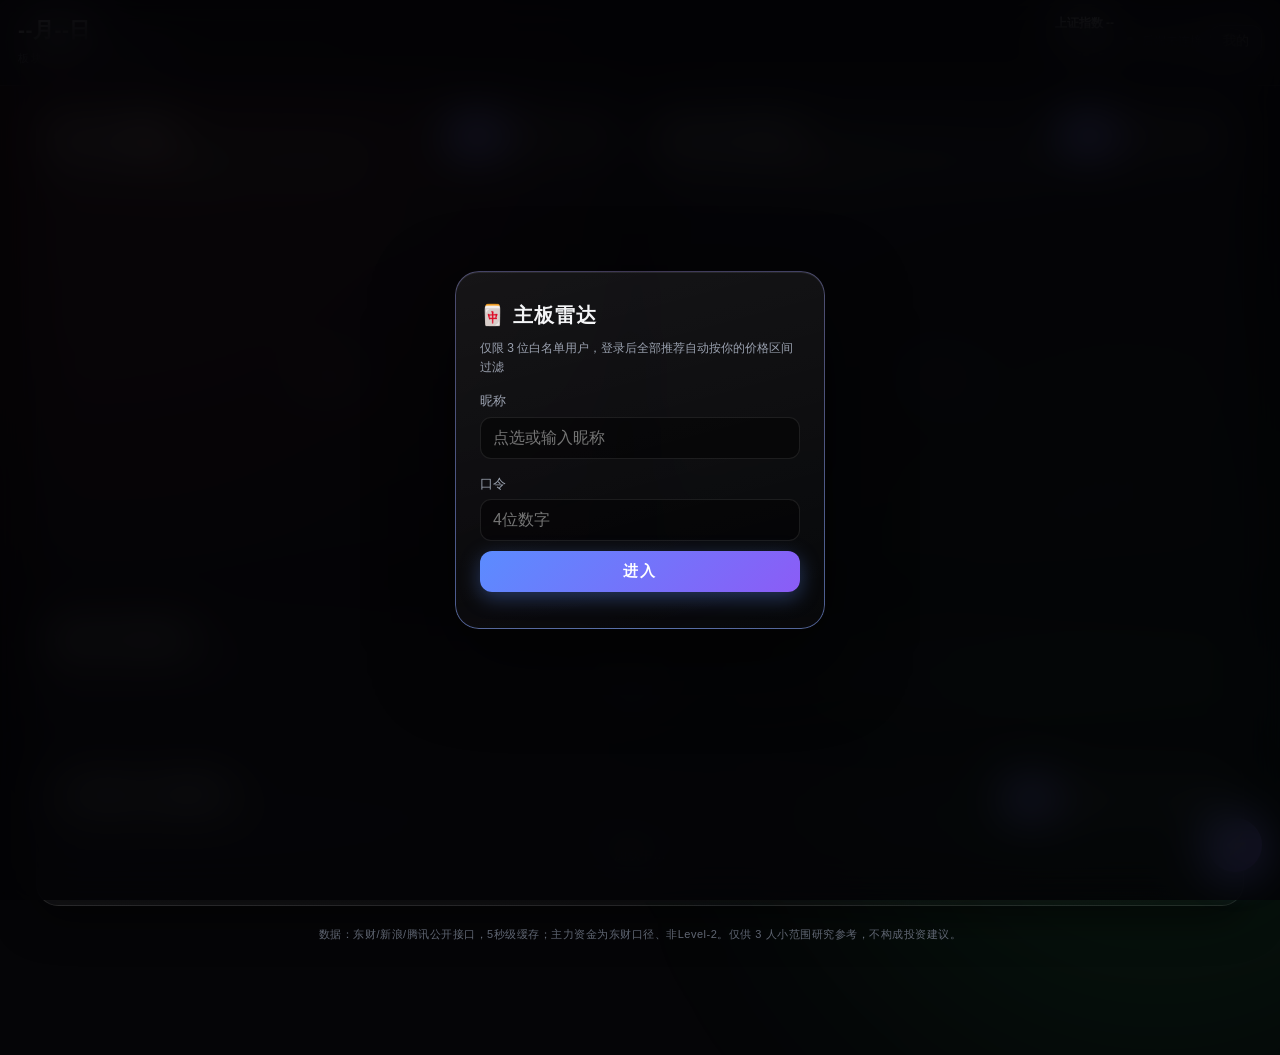
==== webapp/static/index.html @ 96ab3dde "mainboard radar webapp" ====
<!DOCTYPE html>
<html lang="zh-CN">
<head>
<meta charset="UTF-8">
<meta name="viewport" content="width=device-width, initial-scale=1, viewport-fit=cover">
<title>主板雷达 · 概念与资金气泡</title>
<link rel="stylesheet" href="style.css">
</head>
<body>
<!-- 登录门 -->
<div id="login" class="login hidden">
  <div class="login-card">
    <h3>🀄 主板雷达</h3>
    <p class="note">仅限 3 位白名单用户，登录后全部推荐自动按你的价格区间过滤</p>
    <label>昵称 <input id="lgName" list="nameList" placeholder="点选或输入昵称"></label>
    <datalist id="nameList"><option>涛哥</option><option>牛哥</option><option>医佬</option></datalist>
    <label>口令 <input id="lgPin" type="password" inputmode="numeric" maxlength="6" placeholder="4位数字"></label>
    <button id="lgGo" class="primary">进入</button>
    <div id="lgMsg" class="note"></div>
  </div>
</div>

<header>
  <div class="hd-row">
    <div class="hd-date"><b id="hdDate">--月--日</b><span>板块资金气泡 · 主板雷达</span></div>
    <div class="hd-idx"><span id="hdIdx">上证指数 --</span><span class="bigtime" id="hdTime">--:--</span></div>
    <div class="hd-right">
      <span id="statusDot" class="dot"></span><span id="statusTxt">初始化</span>
      <button id="btnMe" class="ghost-btn">我的</button>
    </div>
  </div>
  <div id="ticker" class="ticker"></div>
  <div id="alertBar" class="alert-bar hidden"></div>
</header>

<main>
  <div id="intro" class="card hidden"><b>三步开始：</b>① 在泡泡图点一个感兴趣的方向 → ② 切「超短/短线/中线/长线」看符合你价位的票 → ③ 点 ★ 收藏、点 🔔 设到价提醒；ETF 单独在下方策略池看。</div>
  <section class="charts" id="chartsWrap">
    <div class="chart-card">
      <div class="chart-head">
        <h3>概念 / 行业涨跌幅</h3>
        <div class="chips" id="typeChips1"></div>
      </div>
      <div class="sub">泡泡大小=涨跌幅度 · <span class="lg-red">■</span>上涨 <span class="lg-green">■</span>下跌 · 点击看该方向能买的票</div>
      <canvas id="cvPct"></canvas>
    </div>
    <div class="chart-card">
      <div class="chart-head">
        <h3>概念 / 行业主力资金</h3>
        <div class="chips" id="typeChips2"></div>
      </div>
      <div class="sub">泡泡大小=净流入/流出额 · <span class="lg-red">■</span>净流入 <span class="lg-green">■</span>净流出（东财主力口径，L2未接入）</div>
      <canvas id="cvFlow"></canvas>
    </div>
  </section>

  <section class="card" id="newsCard">
    <div class="chart-head"><h3>消息面 · 财联社电报</h3><span class="meta" id="newsMeta"></span></div>
    <div id="newsList" class="news-list"><div class="empty">加载中…</div></div>
  </section>

  <section class="card" id="etfCard">
    <div class="chart-head">
      <h3>ETF 策略池（无板块限制）</h3>
      <div class="tabs" id="etfTabs">
        <button data-g="cs" class="on">超短</button><button data-g="short">短线</button>
        <button data-g="mid">中线</button><button data-g="long">长线</button>
      </div>
    </div>
    <div id="etfList" class="stock-list"><div class="empty">加载中…</div></div>
  </section>

  <p class="foot">数据：东财/新浪/腾讯公开接口，5秒级缓存；主力资金为东财口径、非Level-2。仅供 3 人小范围研究参考，不构成投资建议。</p>
</main>

<!-- 概念详情抽屉 -->
<div id="drawer" class="drawer hidden">
  <div class="dw-head">
    <button id="dwClose" class="ghost-btn">← 返回</button>
    <h3 id="dwTitle">板块</h3>
    <span id="dwMeta" class="meta"></span>
  </div>
  <div class="tabs" id="stratTabs">
    <button data-s="cs" class="on">超短</button><button data-s="short">短线</button>
    <button data-s="mid">中线</button><button data-s="long">长线</button>
  </div>
  <div id="dwNote" class="note"></div>
  <div id="dwList" class="stock-list"></div>
</div>

<!-- 我的 抽屉 -->
<div id="me" class="drawer hidden">
  <div class="dw-head">
    <button id="meClose" class="ghost-btn">← 返回</button>
    <h3>我的设定</h3>
  </div>
  <div class="card">
    <label>昵称 <input id="pfName" placeholder="如 老板"></label>
    <label>口令(4位) <input id="pfPin" maxlength="6" placeholder="首次输入即注册"></label>
    <label>可买价格区间（元）
      <div class="range-row">
        <input id="pfMin" type="number" step="0.1" min="0"> ~
        <input id="pfMax" type="number" step="0.1" min="0"> <span class="meta">如 0 ~ 20</span>
      </div>
    </label>
    <button id="pfSave" class="primary">保存设定</button>
    <button id="pfLogout" class="ghost-btn" style="width:100%;margin-top:8px">退出登录 / 切换账号</button>
    <div id="pfMsg" class="note"></div>
  </div>
  <div class="card">
    <h4>自选股</h4>
    <div id="meWatch" class="stock-list"></div>
  </div>
  <div class="card">
    <h4>价格提醒（盘中自动检测）</h4>
    <div id="meAlerts" class="note"></div>
    <div class="range-row">
      <input id="alCode" placeholder="代码如 603123">
      <input id="alPrice" type="number" step="0.01" placeholder="目标价">
      <select id="alDir"><option value="above">≥ 触发</option><option value="below">≤ 触发</option></select>
      <button id="alAdd" class="ghost-btn">加提醒</button>
    </div>
  </div>
</div>

<!-- 悬浮快捷入口 -->
<button id="fab" title="快捷入口">⚡</button>
<div id="fabPanel" class="fab-panel hidden">
  <div class="fab-row"><b id="fabIdx">…</b></div>
  <button onclick="jump('#chartsWrap')">📊 泡泡图</button>
  <button onclick="jump('#etfCard')">🧺 ETF池</button>
  <button onclick="openMe()">⚙️ 我的设定</button>
  <button onclick="top.location.reload()">🔄 立即刷新</button>
</div>

<div id="toast" class="toast hidden"></div>
<script src="app.js"></script>
</body>
</html>
---- webapp/static/style.css ----
:root{
  --bg:#050507;
  --glass:rgba(255,255,255,.045);
  --glass2:rgba(255,255,255,.08);
  --line:rgba(255,255,255,.09);
  --tx:#f4f5f7; --sub:#9aa1af;
  --red:#ff3b30; --green:#22e06c;
  --acc1:#5b8cff; --acc2:#8b5cf6;
  --grad:linear-gradient(135deg,#5b8cff,#8b5cf6);
  --shadow:0 12px 40px rgba(0,0,0,.5);
  --r:22px;
}
*{box-sizing:border-box;margin:0;padding:0}
.hidden{display:none!important}
html{scroll-behavior:smooth}
body{
  background:var(--bg);color:var(--tx);
  font:14px/1.55 -apple-system,BlinkMacSystemFont,"SF Pro Display","PingFang SC","Microsoft YaHei",sans-serif;
  padding-bottom:90px;overflow-x:hidden;
  -webkit-font-smoothing:antialiased;
}
/* 极光底光：电影感暗背景 */
body::before,body::after{
  content:"";position:fixed;z-index:-1;border-radius:50%;filter:blur(120px);pointer-events:none;
}
body::before{width:60vw;height:60vw;left:-20vw;top:-25vh;background:rgba(255,59,48,.07)}
body::after{width:55vw;height:55vw;right:-18vw;bottom:-20vh;background:rgba(34,224,108,.06)}
@media(max-width:860px){body::before{width:120vw;height:120vw;left:-40vw}body::after{width:110vw;height:110vw}}

::selection{background:rgba(91,140,255,.35)}
::-webkit-scrollbar{width:8px;height:8px}
::-webkit-scrollbar-thumb{background:rgba(255,255,255,.12);border-radius:99px}
::-webkit-scrollbar-track{background:transparent}

/* ---------- 头部：玻璃悬浮 ---------- */
header{
  position:sticky;top:0;z-index:20;
  background:rgba(6,6,10,.72);backdrop-filter:blur(18px);-webkit-backdrop-filter:blur(18px);
  border-bottom:1px solid var(--line);padding:12px 18px 10px;
}
.hd-row{display:flex;align-items:center;gap:12px;flex-wrap:wrap}
.hd-date b{display:block;font-size:21px;font-weight:800;letter-spacing:.5px;
  background:linear-gradient(120deg,#fff,#a8b3c6);-webkit-background-clip:text;background-clip:text;color:transparent}
.hd-date span{font-size:11px;color:var(--sub);letter-spacing:2px}
.hd-idx{text-align:right;margin-left:auto}
.hd-idx span{font-size:12px;font-weight:600;font-variant-numeric:tabular-nums}
.hd-idx .bigtime{display:block;font-size:24px;font-weight:800;font-variant-numeric:tabular-nums;
  background:linear-gradient(120deg,#fff,#98a4ba);-webkit-background-clip:text;background-clip:text;color:transparent}
.ticker{color:var(--sub);font-size:12px;margin-top:4px;white-space:nowrap;overflow:hidden;text-overflow:ellipsis;font-variant-numeric:tabular-nums}
.hd-right{display:flex;align-items:center;gap:8px;font-size:12px;color:var(--sub)}
.dot{width:8px;height:8px;border-radius:50%;background:#666;display:inline-block}
.dot.live{background:var(--green);box-shadow:0 0 10px var(--green);animation:pulse 2s infinite}
@keyframes pulse{50%{opacity:.5}}
.alert-bar{margin-top:8px;background:rgba(255,196,66,.08);border:1px solid rgba(255,196,66,.35);color:#ffd479;border-radius:12px;padding:7px 12px;font-size:12.5px;backdrop-filter:blur(8px)}

main{padding:16px;max-width:1240px;margin:0 auto}
@keyframes fadeUp{from{opacity:0;transform:translateY(10px)}to{opacity:1;transform:none}}

/* ---------- 玻璃卡片 ---------- */
.card,.chart-card{
  background:linear-gradient(165deg,rgba(255,255,255,.055),rgba(255,255,255,.018));
  border:1px solid var(--line);border-radius:var(--r);
  backdrop-filter:blur(16px);-webkit-backdrop-filter:blur(16px);
  box-shadow:var(--shadow),inset 0 1px 0 rgba(255,255,255,.06);
  padding:16px;margin-top:14px;
  animation:fadeUp .5s ease both;
}
.charts{display:grid;grid-template-columns:1fr 1fr;gap:14px;margin-top:2px}
.charts .chart-card{margin-top:0}
@media(max-width:860px){.charts{grid-template-columns:1fr}}
.chart-head{display:flex;justify-content:space-between;align-items:center;gap:8px;flex-wrap:wrap}
.chart-head h3{font-size:15px;font-weight:700;letter-spacing:.3px}
.sub{color:var(--sub);font-size:11.5px;margin:5px 0 8px}
.lg-red,.lg-green{display:inline-block;width:8px;height:8px;border-radius:50%;vertical-align:middle}
.lg-red{background:var(--red);box-shadow:0 0 8px var(--red)}
.lg-green{background:var(--green);box-shadow:0 0 8px var(--green)}
canvas{width:100%;height:400px;display:block;border-radius:16px;background:transparent;touch-action:pan-y}
@media(max-width:860px){canvas{height:340px}}

/* ---------- 胶囊筛选 / 标签 ---------- */
.chips{display:flex;gap:6px}
.chips button,.tabs button{
  background:rgba(255,255,255,.05);color:var(--sub);border:1px solid var(--line);
  border-radius:999px;padding:4px 12px;font-size:12px;cursor:pointer;
  transition:.2s;font-weight:600;letter-spacing:.5px;
}
.chips button:hover,.tabs button:hover{color:var(--tx);border-color:rgba(255,255,255,.25)}
.chips button.on,.tabs button.on{
  color:#fff;background:var(--grad);border-color:transparent;
  box-shadow:0 4px 16px rgba(91,140,255,.35);
}

/* ---------- 股票/ETF 卡片 ---------- */
.stock-list{display:grid;gap:10px;margin-top:10px}
.stock-item{
  background:linear-gradient(165deg,rgba(255,255,255,.05),rgba(255,255,255,.02));
  border:1px solid var(--line);border-radius:16px;padding:12px 14px;
  transition:transform .2s,border-color .2s,box-shadow .2s;
}
.news-list{display:grid;gap:6px;margin-top:10px;max-height:420px;overflow-y:auto}
.news-item{display:flex;align-items:baseline;gap:8px;padding:7px 10px;border-radius:10px;background:rgba(255,255,255,.03);border:1px solid var(--line);font-size:12.5px}
.tag{flex:0 0 auto;font-size:10.5px;font-weight:700;padding:1px 7px;border-radius:6px}
.tag.good{background:rgba(255,59,48,.15);color:#ff8a80;border:1px solid rgba(255,59,48,.35)}
.tag.bad{background:rgba(34,224,108,.12);color:#5fe8a8;border:1px solid rgba(34,224,108,.3)}
.tag.mid{background:rgba(255,255,255,.06);color:var(--sub)}
.news-title{flex:1;color:#dfe3ea}
.news-time{flex:0 0 auto;color:#6b7280;font-size:11px;font-variant-numeric:tabular-nums}
.stock-item:hover{transform:translateY(-2px);border-color:rgba(255,255,255,.2);box-shadow:0 10px 30px rgba(0,0,0,.4)}
.st-top{display:flex;align-items:center;gap:8px}
.st-name{font-weight:700;font-size:14.5px}
.st-code{color:var(--sub);font-size:11px;font-variant-numeric:tabular-nums}
.st-price{margin-left:auto;font-weight:800;font-size:15px;font-variant-numeric:tabular-nums}
.pct{font-weight:700;font-size:12px;padding:2px 8px;border-radius:8px;font-variant-numeric:tabular-nums}
.pct.up{background:rgba(255,59,48,.14);color:#ff8a80;border:1px solid rgba(255,59,48,.35);box-shadow:0 0 12px rgba(255,59,48,.15)}
.pct.down{background:rgba(34,224,108,.12);color:#5fe8a8;border:1px solid rgba(34,224,108,.3);box-shadow:0 0 12px rgba(34,224,108,.12)}
.st-mid{display:flex;gap:12px;color:var(--sub);font-size:11.5px;margin-top:4px;flex-wrap:wrap;font-variant-numeric:tabular-nums}
.st-why{margin-top:7px;font-size:12.5px;color:#d5dae3}
.st-rf{margin-top:5px;font-size:11.5px;color:var(--sub)}
.st-rf a{color:var(--acc1);text-decoration:none;font-weight:600}
.score{font-size:11px;font-weight:700;color:#fff;background:var(--grad);border:none;border-radius:8px;padding:2px 8px;box-shadow:0 3px 12px rgba(91,140,255,.3);white-space:nowrap}
.star{cursor:pointer;border:none;background:none;font-size:17px;filter:grayscale(1);opacity:.45;transition:.2s}
.star:hover{opacity:.9;transform:scale(1.15)}
.star.on{filter:none;opacity:1;filter:drop-shadow(0 0 6px rgba(255,196,66,.8))}

/* ---------- 按钮 / 表单 ---------- */
.primary{
  width:100%;background:var(--grad);border:none;color:#fff;border-radius:12px;
  padding:11px;font-size:14.5px;font-weight:700;cursor:pointer;margin-top:10px;letter-spacing:2px;
  box-shadow:0 6px 20px rgba(91,140,255,.35);transition:.2s;
}
.primary:hover{transform:translateY(-1px);box-shadow:0 8px 26px rgba(139,92,246,.45)}
.ghost-btn{background:rgba(255,255,255,.05);color:var(--tx);border:1px solid var(--line);border-radius:10px;padding:6px 12px;cursor:pointer;font-size:13px;white-space:nowrap;transition:.2s;backdrop-filter:blur(8px)}
.ghost-btn:hover{border-color:rgba(255,255,255,.3);background:rgba(255,255,255,.09)}
.card h4{font-size:13.5px;margin-bottom:6px}
.card label{display:block;font-size:12.5px;color:var(--sub);margin-top:12px;letter-spacing:.5px}
.card input,.card select{
  background:rgba(0,0,0,.45);border:1px solid var(--line);color:var(--tx);
  border-radius:11px;padding:9px 11px;font-size:16px;width:100%;min-width:0;margin-top:5px;transition:.2s;
}
.card input:focus,.card select:focus{outline:none;border-color:var(--acc1);box-shadow:0 0 0 3px rgba(91,140,255,.18)}
.card select option{background:#101014;color:var(--tx)}
.range-row{display:flex;gap:8px;align-items:center;flex-wrap:wrap}
.range-row input,.range-row select{width:100%;min-width:0;flex:1 1 96px}
.range-row .meta{white-space:nowrap;flex:0 0 auto}
.note{font-size:12px;color:var(--sub);margin-top:8px}
.empty{color:var(--sub);text-align:center;padding:24px;font-size:13px}

/* ---------- 抽屉 ---------- */
.drawer{
  position:fixed;inset:0;z-index:30;overflow-y:auto;overflow-x:hidden;
  background:rgba(5,5,7,.88);backdrop-filter:blur(22px);-webkit-backdrop-filter:blur(22px);
  padding:16px;max-width:920px;margin:0 auto;animation:fadeUp .3s ease;
}
.dw-head{display:flex;align-items:center;gap:10px;position:sticky;top:0;background:rgba(5,5,7,.85);backdrop-filter:blur(10px);padding:6px 0 12px;z-index:2}
.dw-head h3{flex:1;font-size:17px}
.meta{color:var(--sub);font-size:12px}
.tabs{display:flex;gap:6px;flex-wrap:wrap;margin-top:8px}

.foot{color:#6b7280;font-size:11px;margin:20px 0 6px;text-align:center;letter-spacing:.5px}

/* ---------- 悬浮球 ---------- */
#fab{
  position:fixed;right:18px;bottom:28px;z-index:25;width:54px;height:54px;border-radius:50%;border:none;
  background:var(--grad);color:#fff;font-size:22px;cursor:pointer;
  box-shadow:0 8px 28px rgba(91,140,255,.5),inset 0 1px 0 rgba(255,255,255,.3);
  transition:.25s;
}
#fab:hover{transform:scale(1.08) rotate(8deg)}
.fab-panel{
  position:fixed;right:18px;bottom:94px;z-index:25;width:230px;padding:12px;
  background:rgba(12,12,18,.85);backdrop-filter:blur(18px);-webkit-backdrop-filter:blur(18px);
  border:1px solid var(--line);border-radius:18px;box-shadow:var(--shadow);
  display:grid;gap:8px;animation:fadeUp .25s ease;
}
.fab-panel button{background:rgba(255,255,255,.05);border:1px solid var(--line);color:var(--tx);border-radius:11px;padding:9px 12px;cursor:pointer;text-align:left;font-size:13.5px;transition:.15s}
.fab-panel button:hover{background:rgba(255,255,255,.1)}
.fab-row{color:var(--sub);font-size:12px;font-variant-numeric:tabular-nums}

.toast{position:fixed;left:50%;transform:translateX(-50%);bottom:110px;z-index:40;background:rgba(20,20,26,.92);backdrop-filter:blur(10px);color:#fff;padding:10px 16px;border-radius:12px;font-size:13px;border:1px solid var(--line);box-shadow:var(--shadow)}

/* ---------- 登录门 ---------- */
.login{position:fixed;inset:0;z-index:60;background:rgba(3,3,6,.82);backdrop-filter:blur(24px);display:flex;align-items:center;justify-content:center;padding:20px}
.login-card{
  position:relative;background:linear-gradient(165deg,rgba(255,255,255,.07),rgba(255,255,255,.02));
  border:1px solid rgba(255,255,255,.12);border-radius:24px;padding:28px 24px;width:100%;max-width:370px;
  box-shadow:0 30px 80px rgba(0,0,0,.6),inset 0 1px 0 rgba(255,255,255,.08);
  animation:fadeUp .4s ease;
}
.login-card::before{
  content:"";position:absolute;inset:-1px;border-radius:24px;padding:1px;z-index:-1;
  background:conic-gradient(from 180deg,rgba(91,140,255,.6),rgba(139,92,246,.2),rgba(91,140,255,.6));
  -webkit-mask:linear-gradient(#000 0 0) content-box,linear-gradient(#000 0 0);
  -webkit-mask-composite:xor;mask-composite:exclude;
}
.login-card h3{font-size:20px;letter-spacing:1px}
.login-card label{display:block;font-size:12.5px;color:var(--sub);margin-top:16px}
.login-card input{background:rgba(0,0,0,.45);border:1px solid var(--line);color:var(--tx);border-radius:11px;padding:11px 12px;font-size:16px;width:100%;min-width:0;margin-top:5px}
.login-card input:focus{outline:none;border-color:var(--acc1);box-shadow:0 0 0 3px rgba(91,140,255,.18)}
#intro{font-size:12.5px;color:var(--sub);border-color:rgba(91,140,255,.3);background:linear-gradient(165deg,rgba(91,140,255,.08),rgba(139,92,246,.03))}
#intro b{color:var(--tx)}
@media (prefers-reduced-motion:reduce){*{animation:none!important;transition:none!important}}
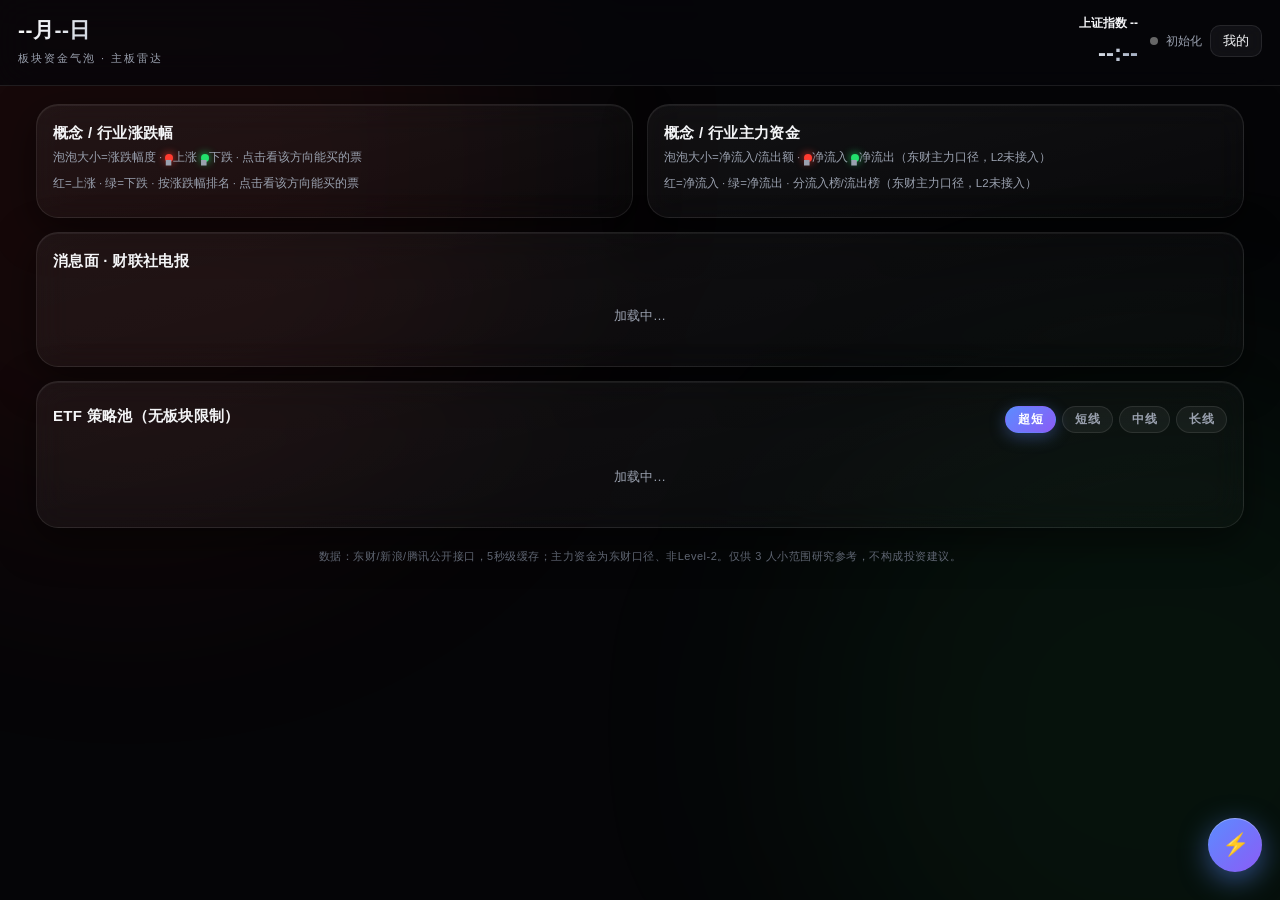
==== commit 3541d952: "update webapp/static/index.html" ====
--- a/webapp/static/index.html
+++ b/webapp/static/index.html
@@ -42,7 +42,8 @@
         <div class="chips" id="typeChips1"></div>
       </div>
       <div class="sub">泡泡大小=涨跌幅度 · <span class="lg-red">■</span>上涨 <span class="lg-green">■</span>下跌 · 点击看该方向能买的票</div>
-      <canvas id="cvPct"></canvas>
+      <div class="sub">红=上涨 · 绿=下跌 · 按涨跌幅排名 · 点击看该方向能买的票</div>
+      <div id="barPct" class="barlist"></div>
     </div>
     <div class="chart-card">
       <div class="chart-head">
@@ -50,7 +51,8 @@
         <div class="chips" id="typeChips2"></div>
       </div>
       <div class="sub">泡泡大小=净流入/流出额 · <span class="lg-red">■</span>净流入 <span class="lg-green">■</span>净流出（东财主力口径，L2未接入）</div>
-      <canvas id="cvFlow"></canvas>
+      <div class="sub">红=净流入 · 绿=净流出 · 分流入榜/流出榜（东财主力口径，L2未接入）</div>
+      <div id="barFlow" class="barlist"></div>
     </div>
   </section>
 
@@ -133,6 +135,8 @@
   <button onclick="top.location.reload()">🔄 立即刷新</button>
 </div>
 
+<div id="sd" class="drawer hidden"></div>
+
 <div id="toast" class="toast hidden"></div>
 <script src="app.js"></script>
 </body>
